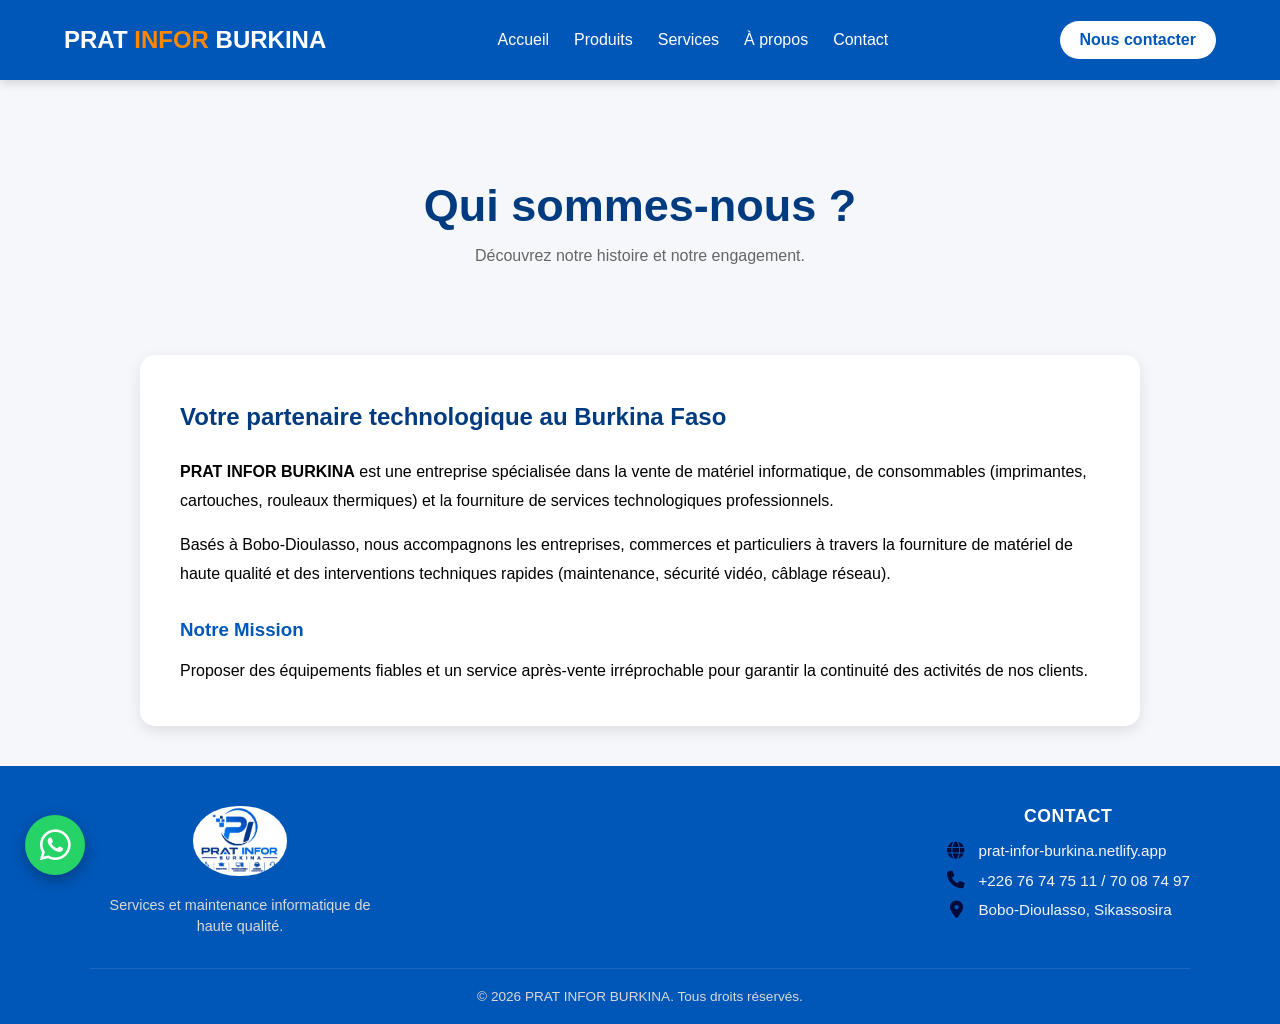
==== apropos.html @ 9c2aa753 "First commit" ====
<!DOCTYPE html>
<html lang="fr">
<head>
    <meta charset="UTF-8">
    <meta name="viewport" content="width=device-width, initial-scale=1.0">
    <title>À propos - PRAT INFOR BURKINA</title>
    <!-- Font Awesome CDN -->
    <link rel="stylesheet" href="https://cdnjs.cloudflare.com/ajax/libs/font-awesome/6.6.0/css/all.min.css">
    <link rel="stylesheet" href="css/style.css">
</head>
<body>

    <header>
    <nav class="navbar">
        <!-- Bouton Menu Mobile (À GAUCHE) -->
        <button class="menu-btn" id="menuBtn" onclick="toggleMenu()" aria-label="Ouvrir le menu">
            ☰
        </button>

        <!-- Logo -->
        <div class="logo">
            <h2>PRAT <span>INFOR</span> BURKINA</h2>
        </div>

        <!-- Menu de Navigation -->
        <ul class="menu" id="navMenu">
            <li><a href="index.html">Accueil</a></li>
            <li><a href="produits.html">Produits</a></li>
            <li><a href="services.html">Services</a></li>
            <li><a href="apropos.html">À propos</a></li>
            <li><a href="contact.html">Contact</a></li>
            
        </ul>

        <!-- Bouton Contact (Affiché à droite sur PC) -->
        <a href="contact.html" class="btn-contact">Nous contacter</a>
    </nav>
</header>

    <section class="page-title">
        <h1>Qui sommes-nous ?</h1>
        <p>Découvrez notre histoire et notre engagement.</p>
    </section>

    <section class="apropos-details" style="width: 90%; max-width: 1000px; margin: 40px auto; background: white; padding: 40px; border-radius: 15px; box-shadow: 0 5px 15px rgba(0,0,0,0.1); line-height: 1.8;">
        <h2 style="color: #003B80; margin-bottom: 20px;">Votre partenaire technologique au Burkina Faso</h2>
        <p style="margin-bottom: 15px;">
            <strong>PRAT INFOR BURKINA</strong> est une entreprise spécialisée dans la vente de matériel informatique, de consommables (imprimantes, cartouches, rouleaux thermiques) et la fourniture de services technologiques professionnels.
        </p>
        <p style="margin-bottom: 15px;">
            Basés à Bobo-Dioulasso, nous accompagnons les entreprises, commerces et particuliers à travers la fourniture de matériel de haute qualité et des interventions techniques rapides (maintenance, sécurité vidéo, câblage réseau).
        </p>
        <h3 style="color: #0057B8; margin: 25px 0 10px;">Notre Mission</h3>
        <p>Proposer des équipements fiables et un service après-vente irréprochable pour garantir la continuité des activités de nos clients.</p>
    </section>

    <!-- Pied de page -->
    <footer class="site-footer">
  <div class="footer-container">
    
    <!-- Bloc Logo / Marque -->
    <div class="footer-brand">
      <img src="images/logo.png" alt="Logo PRAT INFOR" class="footer-logo">
      <p class="brand-desc">Services et maintenance informatique de haute qualité.</p>
    </div>

    <!-- Bloc Contacts (Bien alignés avec icônes) -->
    <div class="footer-contact">
      <h4>Contact</h4>
      <ul>
        <li>
          <i class="fa-solid fa-globe"></i>
          <a href="https://prat-infor-burkina.netlify.app/" target="_blank">prat-infor-burkina.netlify.app</a>
        </li>
        <li>
          <i class="fa-solid fa-phone"></i>
          <span>+226 76 74 75 11 / 70 08 74 97</span>
        </li>
        <li>
          <i class="fa-solid fa-location-dot"></i>
          <span>Bobo-Dioulasso, Sikassosira</span>
        </li>
      </ul>
    </div>

  </div>

  <!-- Barre du bas (Copyright / Crédits) -->
  <div class="footer-bottom">
    <p>&copy; 2026 PRAT INFOR BURKINA. Tous droits réservés.</p>
  </div>
</footer>

    <!-- Bouton Flottant WhatsApp -->
<a href="https://wa.me/22676747511?text=Bonjour%20PRAT%20INFOR%20BURKINA,%20j'aimerais%20avoir%20plus%20d'informations." 
   class="whatsapp-float" 
   target="_blank" 
   aria-label="Contactez-nous sur WhatsApp">
    <i class="fa-brands fa-whatsapp"></i>
</a>
    <script src="js/script.js"></script>
</body>
</html>
---- css/style.css ----
/* ===================================
   1. RÉINITIALISATION & BASE
====================================== */
* {
    margin: 0;
    padding: 0;
    box-sizing: border-box;
    font-family: Arial, Helvetica, sans-serif;
}

html {
    scroll-behavior: smooth;
}

body {
    background: #f5f7fa;
}

/* ===================================
   2. HEADER & NAVIGATION
====================================== */
header {
    width: 100%;
    background: #0057B8;
    position: fixed;
    top: 0;
    left: 0;
    z-index: 1000;
    box-shadow: 0 3px 10px rgba(0, 0, 0, 0.15);
}

.navbar {
    width: 90%;
    max-width: 1200px;
    margin: auto;
    height: 80px;
    display: flex;
    justify-content: space-between;
    align-items: center;
    position: relative;
}

.logo h2 {
    color: white;
    font-size: 24px;
    white-space: nowrap;
}

.logo span {
    color: #ff8800;
}

.menu {
    display: flex;
    list-style: none;
    gap: 25px;
    margin: 0;
    padding: 0;
}

.menu a {
    color: white;
    text-decoration: none;
    font-size: 16px;
    transition: 0.3s;
}

.menu a:hover {
    color: #0057B8;
    background: #ffffff;
    padding: 10px 20px;
    border-radius: 19px;
    text-decoration: none;
    transition: 0.3s;
}

.btn-contact {
    background: white;
    color: #0057B8;
    padding: 10px 20px;
    border-radius: 30px;
    text-decoration: none;
    font-weight: bold;
    transition: 0.3s;
    white-space: nowrap;
}

.btn-contact:hover {
    transform: scale(1.05);
}

/* Bouton Hamburger (caché sur ordinateur) */
.menu-btn {
    display: none;
    background: transparent;
    border: none;
    color: white;
    font-size: 28px;
    cursor: pointer;
    padding: 5px;
}

/* ===================================
   3. SECTION HERO
====================================== */
.hero {
    width: 90%;
    max-width: 1200px;
    margin: 140px auto 60px;
    display: flex;
    justify-content: space-between;
    align-items: center;
    gap: 50px;
}

.hero-text {
    flex: 1;
}

.hero-text h1 {
    font-size: 50px;
    color: #003B80;
    margin-bottom: 25px;
}

.hero-text p {
    font-size: 20px;
    color: #555;
    line-height: 1.7;
    margin-bottom: 35px;
}

.hero-buttons {
    display: flex;
    gap: 20px;
}

.btn-primary {
    background: #0057B8;
    color: white;
    padding: 15px 30px;
    border-radius: 40px;
    text-decoration: none;
    transition: 0.3s;
}

.btn-primary:hover {
    transform: translateY(-5px);
}

.btn-secondary {
    border: 2px solid #0057B8;
    color: #0057B8;
    padding: 15px 30px;
    border-radius: 40px;
    text-decoration: none;
    transition: 0.3s;
}

.btn-secondary:hover {
    background: #0057B8;
    color: white;
}

.hero-image {
    flex: 1;
    text-align: center;
}

.hero-image img {
    width: 350px;
    height: 350px;
    max-width: 520px; 
    border-radius: 50%;
    box-shadow: 0 10px 25px rgba(0, 0, 0, 0.2);
}

/* ===================================
   4. CATEGORIES
====================================== */
.categories {
    width: 90%;
    max-width: 1200px;
    margin: 80px auto;
    text-align: center;
}

.categories h2 {
    font-size: 38px;
    color: #003B80;
    margin-bottom: 50px;
}

.cards {
    display: grid;
    grid-template-columns: repeat(auto-fit, minmax(250px, 1fr));
    gap: 25px;
}

.card {
    background: #fff;
    border-radius: 15px;
    overflow: hidden;
    box-shadow: 0 5px 15px rgba(0, 0, 0, 0.1);
    transition: 0.3s;
}

.card:hover {
    transform: translateY(-10px);
    box-shadow: 0 15px 30px rgba(0, 0, 0, 0.2);
}

.card img {
    width: 100%;             /* L'image s'adapte à la largeur */
    max-width: 250px;        /* Taille max optimale pour mobile et PC */
    height: 200px;           /* Hauteur fixe bien proportionnée */
    object-fit: contain;     /* Affiche tout le produit sans le couper */
    display: block;
    border-radius: 8px;
    margin: 20px auto 0;     /* Centrage parfait avec un espace en haut */
}

.card h3 {
    color: #0057B8;
    margin: 20px 0 10px;
}

.card p {
    color: #555;
    padding: 0 20px 25px;
    line-height: 1.6;
}

/* ===================================
   5. SERVICES
====================================== */
.services-container {
    width: 90%;
    max-width: 1200px;
    margin: 40px auto;
    display: grid;
    grid-template-columns: repeat(auto-fit, minmax(260px, 1fr));
    gap: 30px;
}

.service-box {
    background: #ffffff;
    padding: 35px 25px;
    border-radius: 18px;
    text-align: center;
    box-shadow: 0 8px 20px rgba(0, 0, 0, 0.06);
    border: 1px solid #eef2f5;
    transition: transform 0.3s ease, box-shadow 0.3s ease, border-color 0.3s ease;
    display: flex;
    flex-direction: column;
    align-items: center;
}

.service-box:hover {
    transform: translateY(-10px);
    box-shadow: 0 15px 30px rgba(0, 87, 184, 0.15);
    border-color: #0057B8;
}

.service-box .icon {
    width: 80px;
    height: 80px;
    margin-bottom: 20px;
    border-radius: 50%;
    background: #eef5ff;
    display: flex;
    align-items: center;
    justify-content: center;
    padding: 15px;
    transition: transform 0.3s ease, background-color 0.3s ease;
}

.service-box:hover .icon {
    transform: scale(1.1);
    background-color: #0057B8;
}

.service-box .icon img {
    width: 150%;
    border-radius: 50%;
    height: 150%;
    object-fit: cover;
    transition: filter 0.3s ease;
}

.service-box h3 {
    color: #003B80;
    font-size: 20px;
    font-weight: 700;
    margin-bottom: 15px;
}

.service-box p {
    color: #666;
    font-size: 15px;
    line-height: 1.6;
}

/* ===================================
   6. PRODUITS
====================================== */
.page-title {
    margin-top: 130px;
    text-align: center;
    padding: 50px 20px;
}

.page-title h1 {
    color: #003B80;
    font-size: 45px;
}

.page-title p {
    margin-top: 15px;
    color: #666;
}

.recherche {
    width: 90%;
    max-width: 700px;
    margin: 40px auto;
}

.recherche input {
    width: 100%;
    padding: 19px;
    border: 2px solid #0057B8;
    border-radius: 50px;
    font-size: 18px;
    outline: none;
}

.produits-grid {
    width: 90%;
    max-width: 1200px;
    margin: 50px auto;
    display: grid;
    grid-template-columns: repeat(auto-fit, minmax(280px, 1fr));
    gap: 30px;
}


/* ===================================
   STYLISATION DES CARACTÉRISTIQUES PRODUITS
====================================== */
.product-card {
    min-height: 380px;
    background: white;
    border-radius: 15px;
    overflow: hidden;
    box-shadow: 0 5px 15px rgba(0, 0, 0, 0.15);
    transition: 0.3s;
    text-align: center;
    padding-bottom: 25px;
    display: flex;
    flex-direction: column;
    align-items: center;
}

.product-card h3 {
    margin: 15px 10px 10px;
    color: #003B80;
    font-size: 20px;
}

/* Liste des caractéristiques */
.caracteristiques {
    list-style: none;
    padding: 0 20px;
    margin: 10px 0 0 0;
    text-align: left;
    width: 100%;
}

.caracteristiques li {
    font-size: 14px;
    color: #444;
    padding: 6px 0;
    border-bottom: 1px dashed #e0e0e0;
    line-height: 1.4;
    position: relative;
    padding-left: 18px;
}

.caracteristiques li:last-child {
    border-bottom: none;
}

/* Icône ou coche avant chaque caractéristique */
.caracteristiques li::before {
    content: "•";
    color: #0057B8;
    font-weight: bold;
    font-size: 18px;
    position: absolute;
    left: 0;
    top: 3px;
}

.caracteristiques li strong {
    color: #003B80;
}

.color-magenta {
    color: #FF00FF; /* Couleur magenta */
    font-size: 0.85em;
    text-transform: uppercase;
    letter-spacing: 0.5px;
}
.color-yellow {
    color: #FFD700; /* Couleur jaune */
    font-size: 0.85em;
    text-transform: uppercase;
    letter-spacing: 0.5px;
}
.color-black {
    color: #000000; /* Couleur noire */
    font-size: 0.85em;
    text-transform: uppercase;
    letter-spacing: 0.5px;
}
.color-cyan {
    color: #00FFFF; /* Couleur cyan */
    font-size: 0.85em;
    text-transform: uppercase;
    letter-spacing: 0.5px;
}
.product-card:hover {
    transform: translateY(-10px);
}

.product-card img {
  max-width: 100%; /* S'adapte à la largeur du conteneur */
  height: 100%; /* Maintient les proportions sans déformer */
  object-fit: contain; /* Évite d'étirer l'image si elle est dans un conteneur fixe */

    /* max-width: 220px;
    height: 200px; */
    /* object-fit: cover; <--- Remplacez 'contain' par 'cover' */
    border-radius: 15px !important;
    margin: 15px auto 0;
    display: block;
}

.product-card h3 {
    margin: 20px 10px 10px;
    color: #003B80;
}

/* ===================================
   8. FORMULAIRE DE CONTACT
====================================== */
.contact {
    width: 90%;
    max-width: 650px;
    margin: 50px auto;
    background: #ffffff;
    padding: 40px 30px;
    border-radius: 20px;
    box-shadow: 0 10px 25px rgba(0, 0, 0, 0.08);
}

.contact h2 {
    text-align: center;
    color: #003B80;
    font-size: 32px;
    margin-bottom: 30px;
}

#contactForm {
    display: flex;
    flex-direction: column;
    gap: 20px;
}

#contactForm input,
#contactForm textarea {
    width: 100%;
    padding: 16px 20px;
    border: 2px solid #e1e8ed;
    border-radius: 12px;
    font-size: 16px;
    color: #333;
    outline: none;
    transition: border-color 0.3s ease, box-shadow 0.3s ease;
    background-color: #fafbfc;
}

#contactForm textarea {
    resize: vertical;
    min-height: 140px;
}

#contactForm input:focus,
#contactForm textarea:focus {
    border-color: #0057B8;
    background-color: #ffffff;
    box-shadow: 0 0 8px rgba(0, 87, 184, 0.2);
}

#contactForm button[type="submit"] {
    background-color: #25D366;
    color: #ffffff;
    border: none;
    padding: 16px;
    border-radius: 30px;
    font-size: 18px;
    font-weight: bold;
    cursor: pointer;
    transition: background-color 0.3s ease, transform 0.2s ease, box-shadow 0.3s ease;
    display: flex;
    align-items: center;
    justify-content: center;
    gap: 10px;
    box-shadow: 0 5px 15px rgba(37, 211, 102, 0.3);
}

#contactForm button[type="submit"]:hover {
    background-color: #1eb954;
    transform: translateY(-2px);
    box-shadow: 0 8px 20px rgba(37, 211, 102, 0.4);
}

#contactForm button[type="submit"]:active {
    transform: translateY(0);
}

/* ===================================
   9. STATISTIQUES & FOOTER
====================================== */
.stats {
    background: #0057B8;
    color: white;
    display: grid;
    grid-template-columns: repeat(auto-fit, minmax(220px, 1fr));
    gap: 30px;
    padding: 80px 10%;
    text-align: center;
}

.stat-box h2 {
    font-size: 50px;
    margin-bottom: 10px;
}

.stat-box p {
    font-size: 18px;
}

footer {
    background: #003B80;
    color: white;
    text-align: center;
    padding: 50px 20px;
}

.footer-content h2 {
    margin-bottom: 15px;
}

.footer-content p {
    margin: 10px 0;
    color: #ddd;
}

/* ===================================
   10. BOUTONS FLOTTANTS
====================================== */
#topBtn {
    position: fixed;
    right: 25px;
    bottom: 25px;
    width: 55px;
    height: 55px;
    border: none;
    border-radius: 50%;
    background: #0057B8;
    color: white;
    font-size: 24px;
    cursor: pointer;
    display: none;
    box-shadow: 0 5px 15px rgba(0, 0, 0, 0.3);
    transition: 0.3s;
}

#topBtn:hover {
    transform: scale(1.1);
}

.whatsapp-float {
    position: fixed;
    bottom: 25px;
    left: 25px;
    background-color: #25D366;
    color: #FFF;
    width: 60px;
    height: 60px;
    border-radius: 50px;
    text-align: center;
    font-size: 35px;
    box-shadow: 0 5px 15px rgba(0, 0, 0, 0.3);
    z-index: 1000;
    display: flex;
    align-items: center;
    justify-content: center;
    text-decoration: none;
    transition: transform 0.3s ease, background-color 0.3s ease;
}

.whatsapp-float:hover {
    transform: scale(1.1);
    background-color: #1eb954;
}

.btn-whatsapp-commande {
    background-color: #25D366;
    color: white;
    border: none;
    padding: 15px 30px;
    font-size: 18px;
    font-weight: bold;
    border-radius: 30px;
    cursor: pointer;
    transition: background 0.3s ease, transform 0.2s ease;
    display: inline-flex;
    align-items: center;
    gap: 10px;
}

.btn-whatsapp-commande:hover {
    background-color: #1eb954;
    transform: translateY(-3px);
}

/* ===================================
   11. MEDIA QUERIES (MOBILE & TABLETTE)
====================================== */
@media (max-width: 768px) {
    /* Navbar & Header */
    .navbar {
        height: 70px;
    }

    .menu-btn {
        display: block;
        order: 1;
    }

    .logo {
        order: 2;
    }

    .logo h2 {
        font-size: 20px;
    }

    .btn-contact {
        display: none;
    }

    .menu {
        display: none;
        flex-direction: column;
        position: absolute;
        top: 100%;
        left: 0;
        width: 100%;
        background-color: #0057B8;
        padding: 20px 0;
        gap: 15px;
        text-align: center;
        box-shadow: 0 10px 15px rgba(0, 0, 0, 0.2);
    }

    .menu.active {
        display: flex;
    }

    .menu li {
        width: 100%;
    }

    .menu a {
        display: block;
        padding: 10px 0;
        font-size: 18px;
        border-bottom: 1px solid rgba(255, 255, 255, 0.1);
    }

    /* Hero */
    .hero {
        flex-direction: column-reverse;
        margin-top: 100px;
        text-align: center;
        gap: 30px;
    }

    .hero-text h1 {
        font-size: 28px;
    }

    .hero-text p {
        font-size: 16px;
    }

    .hero-buttons {
        justify-content: center;
        flex-direction: column;
        gap: 12px;
    }

    .hero-image img {
        max-width: 100%;
    }

    /* Layouts en grilles */
    .cards, 
    .services-container, 
    .produits-grid {
        grid-template-columns: 1fr !important;
        padding: 0 10px;
    }

    .service-box {
        padding: 25px 20px;
    }

    /* Conteneurs et formulaires */
    .contact, 
    .panier, 
    .apropos-details {
        width: 95% !important;
        padding: 20px 15px !important;
    }

    .article-panier {
        flex-direction: column;
        text-align: center;
        gap: 10px;
    }

    .page-title {
        margin-top: 90px;
    }

    /* Statistiques */
    .stats {
        grid-template-columns: 1fr 1fr;
        padding: 40px 20px;
        gap: 20px;
    }

    .stat-box h2 {
        font-size: 32px;
    }
}

@media (max-width: 600px) {
    .contact {
        padding: 25px 20px;
    }
    
    #contactForm button[type="submit"] {
        font-size: 16px;
    }
}

/* Style général du Footer */
.site-footer {
  background-color: #0057B8; /* Bleu nuit corporate */
  color: #FFFFFF;
  padding: 40px 20px 20px 20px;
  font-family: 'Poppins', sans-serif;
}

/* Alignement principal : Colonnes côte à côte */
.footer-container {
  max-width: 1100px;
  margin: 0 auto;
  display: flex;
  justify-content: space-between; /* Espace équilibré entre les blocs */
  align-items: flex-start;        /* Alignés par le haut */
  flex-wrap: wrap;                 /* Adaptatif sur mobile */
  gap: 30px;
}

/* Bloc Logo */
.footer-brand {
  max-width: 300px;
}

.footer-logo {
  max-height: 70px;
  margin-bottom: 15px;
  border-radius: 49%;
}

.brand-desc {
  color: #D9D9D9;
  font-size: 0.9rem;
  line-height: 1.5;
}

/* Titre des sections */
.footer-contact h4 {
  color: #FFFFFF;
  font-size: 1.1rem;
  margin-bottom: 15px;
  text-transform: uppercase;
  letter-spacing: 0.5px;
}

/* Alignement parfait de la liste de contact (Icône + Texte) */
.footer-contact ul {
  list-style: none;
  padding: 0;
  margin: 0;
}

.footer-contact li {
  display: flex;             /* Alignement sur une ligne */
  align-items: center;       /* Alignement vertical centré icône/texte */
  gap: 12px;                 /* Espace fixe entre l'icône et le texte */
  margin-bottom: 12px;
  color: #F5F5F5;
  font-size: 0.95rem;
}

.footer-contact i {
  color: #010b3a;            /* Couleur bleu tech pour les icônes */
  width: 20px;               /* Largeur fixe pour aligner parfaitement tous les textes */
  text-align: center;
  font-size: 1.1rem;
}

.footer-contact a {
  color: #F5F5F5;
  text-decoration: none;
  transition: color 0.3s ease;
}

.footer-contact a:hover {
  color: #010b3a;
}

/* Ligne inférieure de Copyright */
.footer-bottom {
  max-width: 1100px;
  margin: 30px auto 0 auto;
  padding-top: 20px;
  border-top: 1px solid rgba(255, 255, 255, 0.1);
  text-align: center;
  color: #D9D9D9;
  font-size: 0.85rem;
}

.btn-whatsapp {
  display: inline-block;
  background-color: #25D366; /* Couleur verte officielle WhatsApp */
  color: #FFFFFF;
  font-weight: bold;
  padding: 12px 24px;
  border-radius: 25px;
  text-decoration: none;
  font-family: Arial, sans-serif;
  box-shadow: 0 4px 6px rgba(0, 0, 0, 0.1);
  transition: background-color 0.3s ease, transform 0.2s ease;
}

.btn-whatsapp:hover {
  background-color: #128C7E; /* Vert plus foncé au survol */
  transform: translateY(-2px);
}

/* Adaptabilité pour écrans mobiles */
@media (max-width: 768px) {
  .footer-container {
    flex-direction: column;
    align-items: center;
    text-align: center;
  }
  
  .footer-contact li {
    justify-content: center; /* Centre le contenu sur téléphone */
  }
}

.fa-circle-plus{
    font-size: 19px;
    color: #25D366;
}

.fa-delete-left{
    font-size: 19px;         /* Taille de l'icône */
    color: #f30000;          /* Couleur (rouge) */
    cursor: pointer;
}
.fa-minus{
    font-size: 19px;
    cursor: pointer;
    color: rgb(255, 0, 0);
}

/* Alignement de la section de filtrage et recherche */
.recherche {
    display: flex;
    flex-direction: column;
    gap: 15px;
    width: 90%;
    max-width: 800px;
    margin: 30px auto;
}

.filter-container {
    display: flex;
    gap: 15px;
}

.filter-container select {
    flex: 1;
    padding: 12px 20px;
    border: 2px solid #0057B8;
    border-radius: 30px;
    font-size: 16px;
    background-color: white;
    color: #333;
    outline: none;
    cursor: pointer;
}

/* Version Mobile */
@media (max-width: 600px) {
    .filter-container {
        flex-direction: column;
    }
}
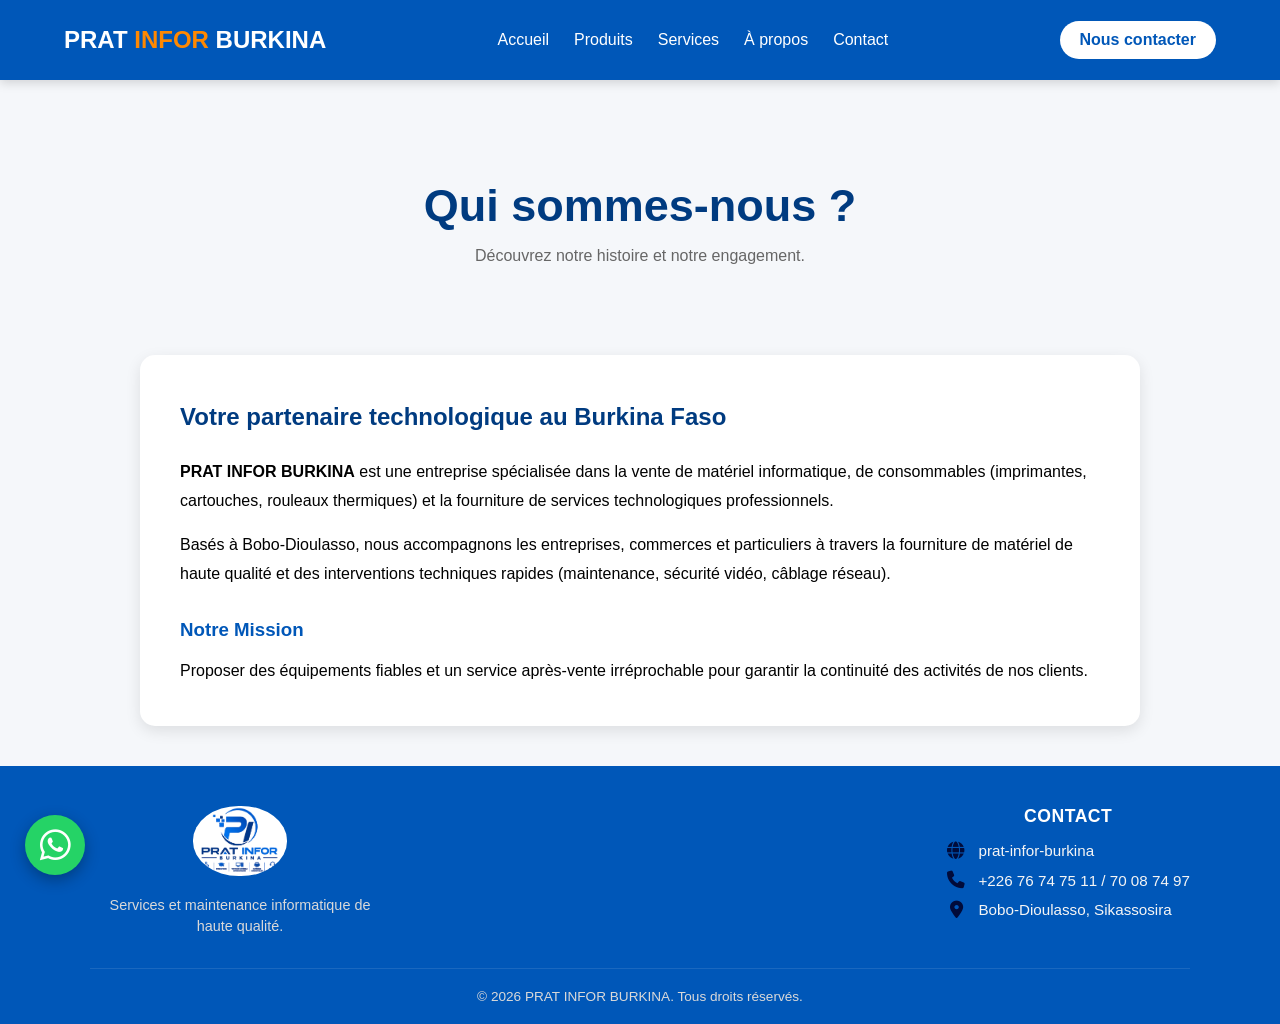
==== commit cf05790d: "Publication du projet PIB" ====
--- a/apropos.html
+++ b/apropos.html
@@ -70,7 +70,7 @@
       <ul>
         <li>
           <i class="fa-solid fa-globe"></i>
-          <a href="https://prat-infor-burkina.netlify.app/" target="_blank">prat-infor-burkina.netlify.app</a>
+          <a href="https://genimilitairefabrice18-spec.github.io/PIB/" target="_blank">prat-infor-burkina</a>
         </li>
         <li>
           <i class="fa-solid fa-phone"></i>
--- a/css/style.css
+++ b/css/style.css
@@ -435,9 +435,9 @@
 }
 
 .product-card img {
-  max-width: 100%; /* S'adapte à la largeur du conteneur */
-  height: 100%; /* Maintient les proportions sans déformer */
-  object-fit: contain; /* Évite d'étirer l'image si elle est dans un conteneur fixe */
+  max-width: 88%; /* S'adapte à la largeur du conteneur */
+  height: 87%; /* Maintient les proportions sans déformer */
+  object-fit: cover; /* Évite d'étirer l'image si elle est dans un conteneur fixe */
 
     /* max-width: 220px;
     height: 200px; */
@@ -453,7 +453,7 @@
 }
 
 /* ===================================
-   8. FORMULAIRE DE CONTACT
+8. FORMULAIRE DE CONTACT
 ====================================== */
 .contact {
     width: 90%;
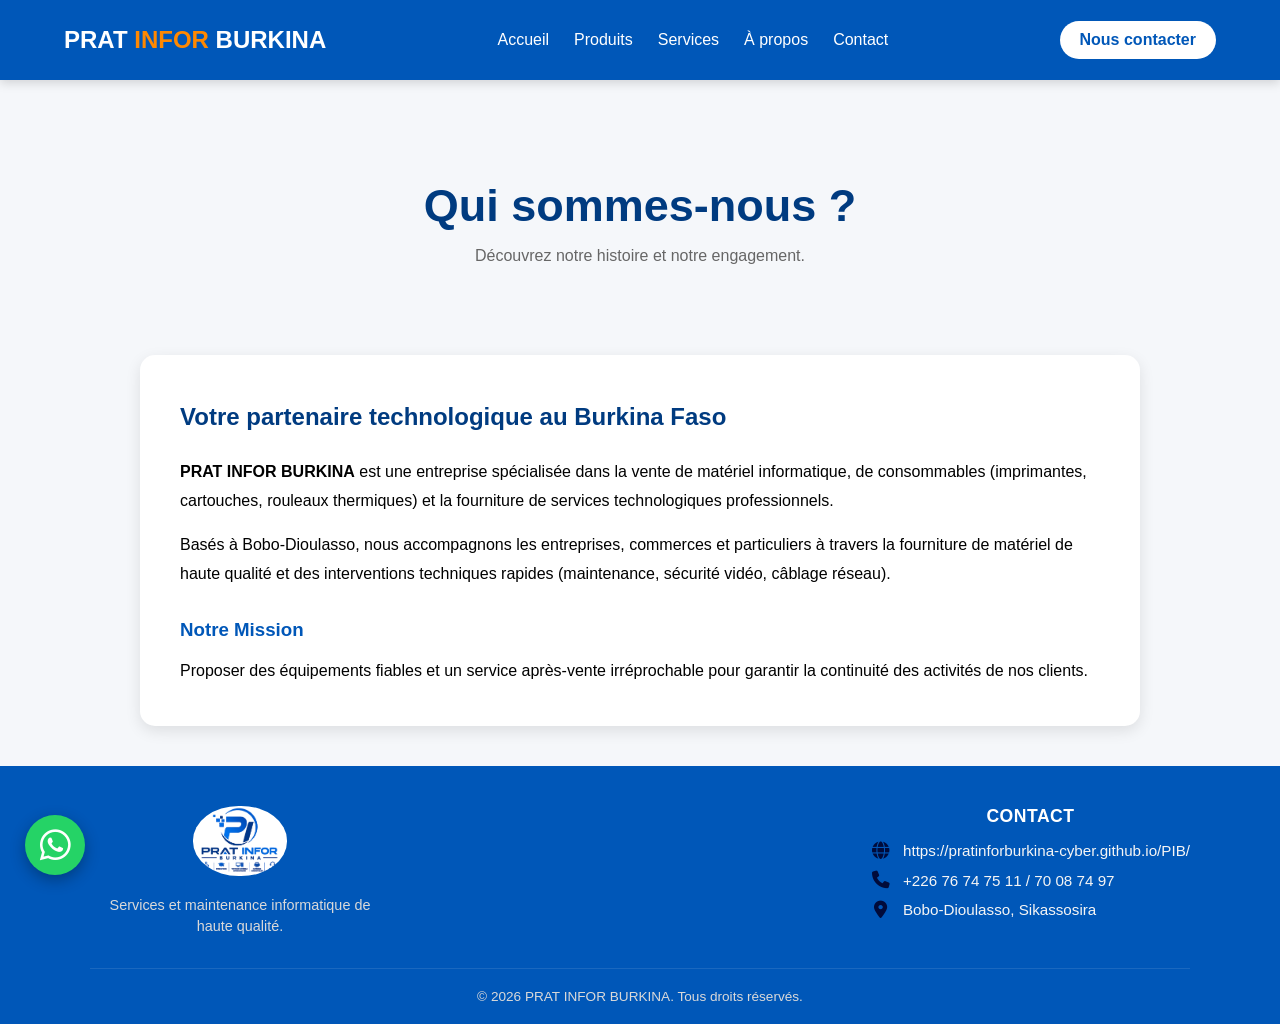
==== commit 67bfe804: "Mes modification" ====
--- a/apropos.html
+++ b/apropos.html
@@ -70,7 +70,7 @@
       <ul>
         <li>
           <i class="fa-solid fa-globe"></i>
-          <a href="https://genimilitairefabrice18-spec.github.io/PIB/" target="_blank">prat-infor-burkina</a>
+          <a href="https://pratinforburkina-cyber.github.io/PIB/" target="_blank">https://pratinforburkina-cyber.github.io/PIB/</a>
         </li>
         <li>
           <i class="fa-solid fa-phone"></i>
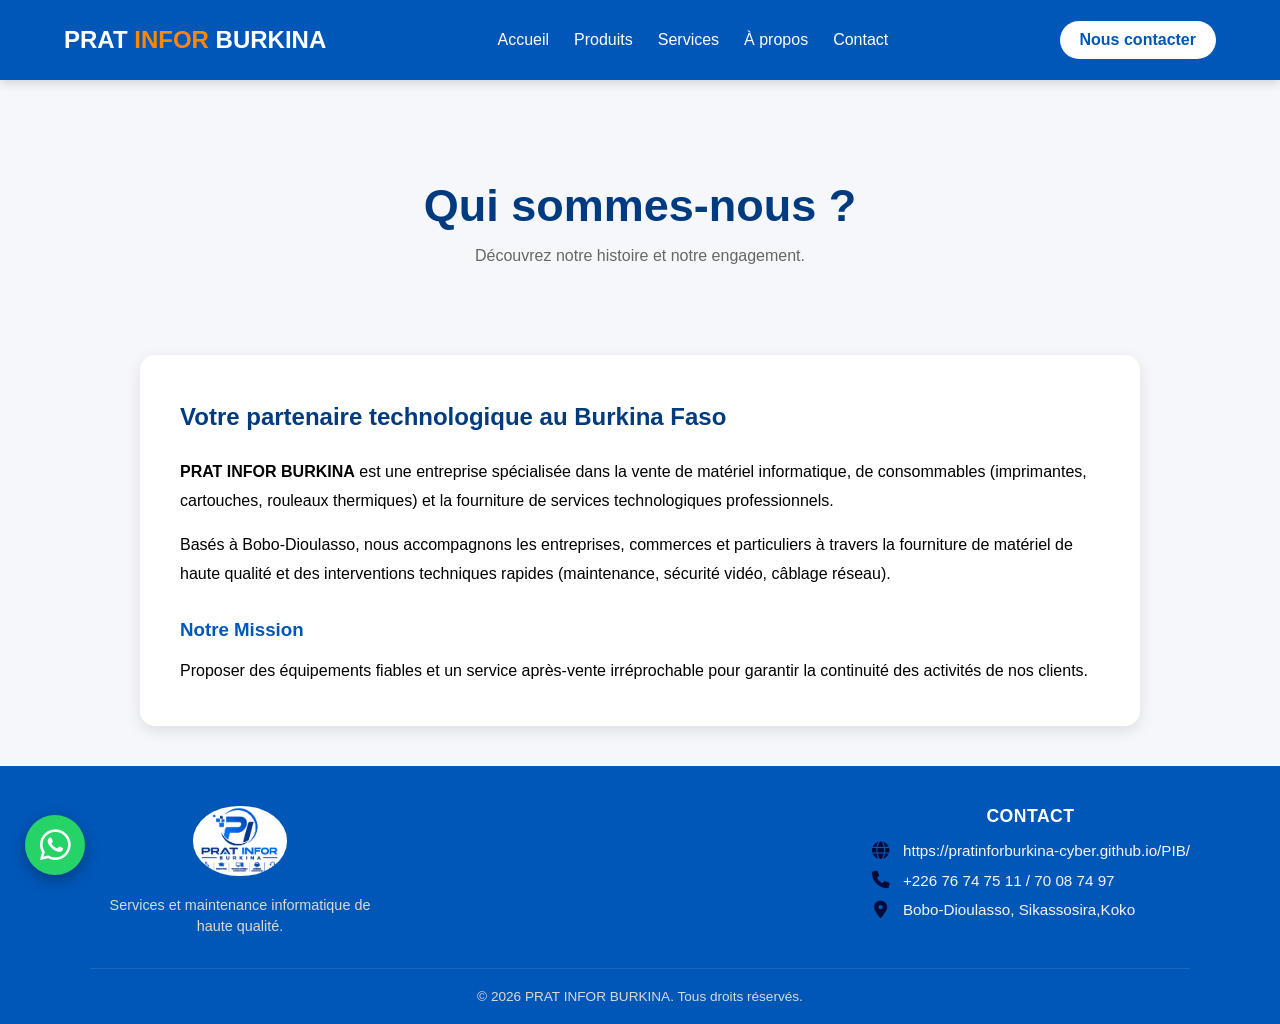
==== commit 96ff20df: "ajout de koko" ====
--- a/apropos.html
+++ b/apropos.html
@@ -78,7 +78,7 @@
         </li>
         <li>
           <i class="fa-solid fa-location-dot"></i>
-          <span>Bobo-Dioulasso, Sikassosira</span>
+          <span>Bobo-Dioulasso, Sikassosira,Koko</span>
         </li>
       </ul>
     </div>
